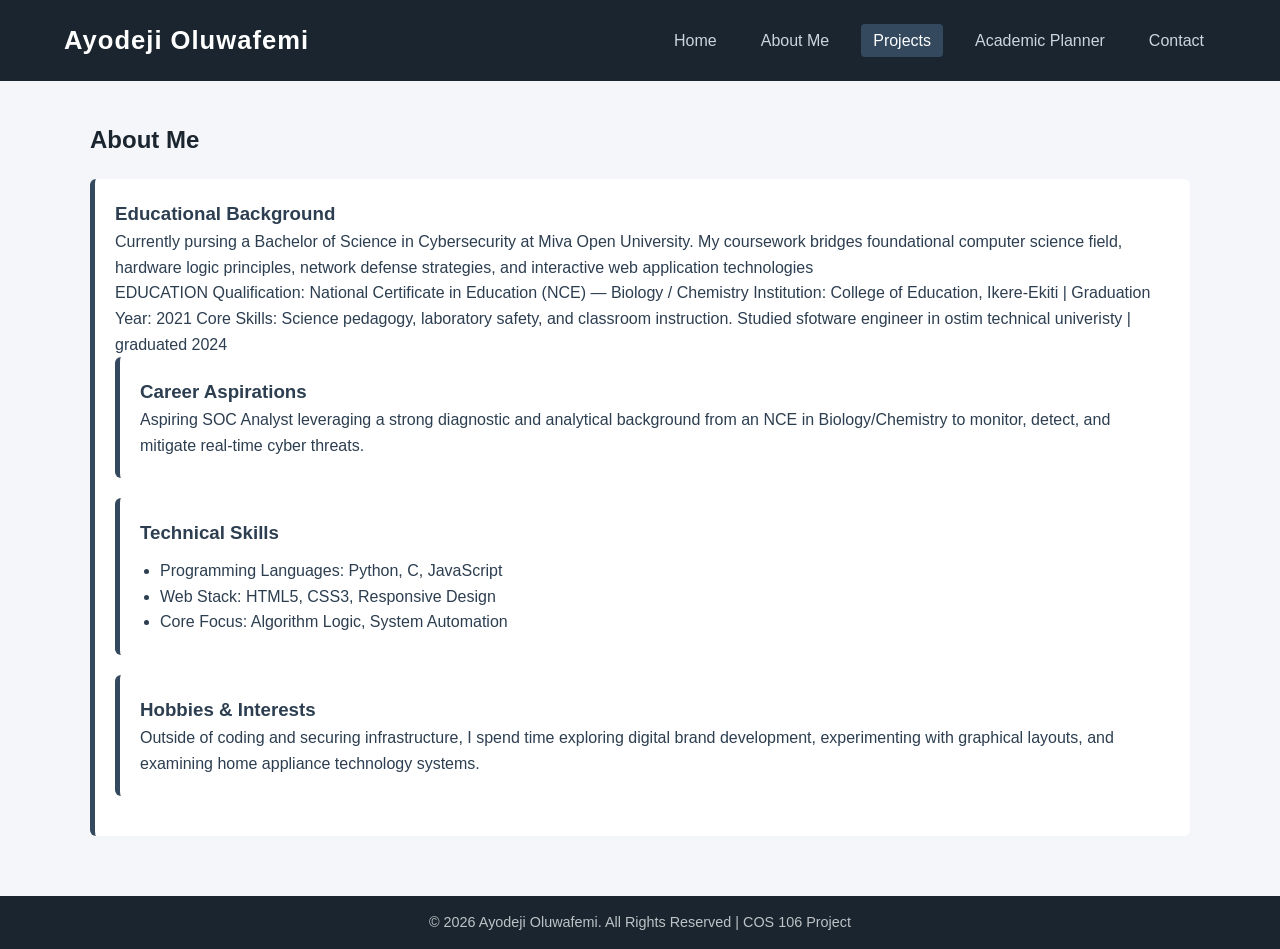
==== about.html @ 3a433d88 "Add files via upload" ====
<!DOCTYPE html>
<html lang="en">
<head>
    <meta charset="UTF-8">
    <meta name="viewport" content="width=device-width, initial-scale=1.0">
    <title>About Me | Student Portfolio</title>
    <link rel="stylesheet" href="css/style.css">
</head>
<body>


    <header>
        <h1>Ayodeji Oluwafemi</h1>
        <nav>
            <ul>
                <li><a href="index.html">Home</a></li>
                <li><a href="about.html">About Me</a></li>
                <li><a href="projects.html" class="active">Projects</a></li>
                <li><a href="planner.html">Academic Planner</a></li>
                <li><a href="contact.html">Contact</a></li>
            </ul>
        </nav>
    </header>

    
    <main class="container">
         <section class=" about-content">
            <h2>About Me</h2>

             <article>
                    <h3>Educational Background</h3>
                    <p>Currently pursing a Bachelor of Science in Cybersecurity at Miva Open University. My coursework bridges          
                         foundational computer science field, hardware logic principles, network defense strategies, and 
                         interactive web application technologies</p>

                     <p>   EDUCATION

                            Qualification: National Certificate in Education (NCE) — Biology / Chemistry
                            Institution: College of Education, Ikere-Ekiti | Graduation Year: 2021
                            Core Skills: Science pedagogy, laboratory safety, and classroom instruction.
                            Studied sfotware engineer in ostim technical univeristy | graduated 2024</p>

                    <article>
                <h3>Career Aspirations</h3>
                <p>Aspiring SOC Analyst leveraging a strong diagnostic and analytical background from an NCE in Biology/Chemistry to monitor, detect, and mitigate real-time cyber threats.</p>
             </article>

             <article>
                <h3>Technical Skills</h3>
                <ul class="skills-list">
                    <li>Programming Languages: Python, C, JavaScript</li>
                    <li>Web Stack: HTML5, CSS3, Responsive Design</li>
                    <li>Core Focus: Algorithm Logic, System Automation</li>
                </ul>
            </article>

            <article>
                <h3>Hobbies & Interests</h3>
                <p>Outside of coding and securing infrastructure, I spend time exploring digital brand development, experimenting with graphical layouts, and examining home appliance technology systems.</p>
            </article>
        </section>
    </main>

    <footer>
        <p>&copy; 2026 Ayodeji Oluwafemi. All Rights Reserved | COS 106 Project</p>
    </footer>
         </section>
    </main>
</body>
</html>
---- css/style.css ----
/* --- Global Styles & Resets --- */
* {
    margin: 0;
    padding: 0;
    box-sizing: border-box;
}

body {
    font-family: 'Segoe UI', Tahoma, Geneva, Verdana, sans-serif;
    line-height: 1.6;
    background-color: #f4f6f9;
    color: #2c3e50;
    display: flex;
    flex-direction: column;
    min-height: 100vh;
}

.container {
    width: 90%;
    max-width: 1100px;
    margin: 40px auto;
    flex: 1;
}

/* --- Navigation & Header --- */
header {
    background-color: #1a252f;
    color: #ffffff;
    padding: 20px 5%;
    display: flex;
    justify-content: space-between;
    align-items: center;
    flex-wrap: wrap;
}

header h1 {
    font-size: 1.6rem;
    letter-spacing: 1px;
}

nav ul {
    list-style: none;
    display: flex;
    gap: 20px;
}

nav ul li a {
    color: #cbd5e1;
    text-decoration: none;
    font-weight: 500;
    padding: 8px 12px;
    border-radius: 4px;
    transition: all 0.3s ease;
}

nav ul li a:hover, nav ul li a.active {
    color: #ffffff;
    background-color: #34495e;
}

/* --- Hero Section (Home) --- */
.hero-section {
    display: flex;
    align-items: center;
    gap: 40px;
    background: #ffffff;
    padding: 40px;
    border-radius: 8px;
    box-shadow: 0 4px 6px rgba(0,0,0,0.05);
}

.hero-text h2 {
    font-size: 2.2rem;
    color: #1a252f;
    margin-bottom: 15px;
}

.profile-img {
    width: 220px;
    height: 220px;
    border-radius: 50%;
    object-fit: cover;
    border: 5px solid #34495e;
}

/* --- About & Skills --- */
.about-content h2 {
    margin-bottom: 20px;
    color: #1a252f;
}

.about-content article {
    background: #ffffff;
    padding: 20px;
    margin-bottom: 20px;
    border-radius: 6px;
    border-left: 5px solid #34495e;
}

.skills-list {
    margin-left: 20px;
    margin-top: 10px;
}

/* --- Projects Grid Layout --- */
.projects-grid {
    display: grid;
    grid-template-columns: repeat(auto-fit, minmax(300px, 1fr));
    gap: 30px;
    margin-top: 20px;
}

.project-card {
    background: #ffffff;
    border-radius: 8px;
    overflow: hidden;
    box-shadow: 0 4px 6px rgba(0,0,0,0.05);
    display: flex;
    flex-direction: column;
    transition: transform 0.3s ease;
}

.project-card:hover {
    transform: translateY(-5px);
}

.project-img {
    width: 100%;
    height: 180px;
    object-fit: cover;
    background-color: #bdc3c7; /* Fallback color */
}

.project-card h3 {
    padding: 15px 15px 5px 15px;
    color: #1a252f;
}

.project-card p {
    padding: 0 15px 15px 15px;
    font-size: 0.95rem;
    flex: 1;
}

.project-link {
    display: block;
    text-align: center;
    background: #34495e;
    color: #fff;
    text-decoration: none;
    padding: 12px;
    font-weight: bold;
    transition: background 0.2s;
}

.project-link:hover {
    background: #1a252f;
}

/* --- Academic Planner Interface --- */
.planner-form {
    display: flex;
    gap: 15px;
    margin: 20px 0;
}

.planner-form input {
    flex: 1;
    padding: 12px;
    border: 1px solid #ccc;
    border-radius: 4px;
    font-size: 1rem;
}

.planner-form button, #submitBtn {
    background-color: #27ae60;
    color: white;
    border: none;
    padding: 12px 24px;
    border-radius: 4px;
    cursor: pointer;
    font-weight: bold;
    font-size: 1rem;
    transition: background 0.2s;
}

.planner-form button:hover {
    background-color: #219653;
}

#taskList {
    list-style: none;
    margin-top: 15px;
}

#taskList li {
    background: #ffffff;
    padding: 15px;
    margin-bottom: 10px;
    border-radius: 4px;
    display: flex;
    justify-content: space-between;
    align-items: center;
    box-shadow: 0 2px 4px rgba(0,0,0,0.02);
}

#taskList li.completed span {
    text-decoration: line-through;
    color: #7f8c8d;
}

.task-actions button {
    padding: 5px 10px;
    margin-left: 5px;
    border: none;
    border-radius: 3px;
    cursor: pointer;
    font-size: 0.85rem;
}

.complete-btn { background-color: #3498db; color: white; }
.delete-btn { background-color: #e74c3c; color: white; }

/* --- Contact Form Elements --- */
.contact-section {
    background: #ffffff;
    padding: 30px;
    border-radius: 8px;
    max-width: 600px;
    margin: 0 auto;
    box-shadow: 0 4px 6px rgba(0,0,0,0.05);
}

.form-group {
    margin-bottom: 20px;
}

.form-group label {
    display: block;
    margin-bottom: 6px;
    font-weight: 600;
}

.form-group input, .form-group textarea {
    width: 100%;
    padding: 10px;
    border: 1px solid #ccc;
    border-radius: 4px;
    font-family: inherit;
}

#submitBtn {
    width: 100%;
    background-color: #1a252f;
}

#submitBtn:hover {
    background-color: #2c3e50;
}

.error-box {
    background-color: #fde8e8;
    color: #e74c3c;
    padding: 12px;
    border-radius: 4px;
    margin-bottom: 20px;
    display: none;
    border-left: 4px solid #e74c3c;
    font-weight: 500;
}

/* --- Footer --- */
footer {
    background-color: #1a252f;
    color: #bdc3c7;
    text-align: center;
    padding: 15px;
    font-size: 0.9rem;
    margin-top: auto;
}

/* --- Media Queries (Mobile Friendly Breakpoint) --- */
@media (max-width: 768px) {
    header {
        flex-direction: column;
        text-align: center;
        gap: 15px;
    }
    
    nav ul {
        flex-direction: column;
        gap: 10px;
    }
    
    .hero-section {
        flex-direction: column-reverse;
        text-align: center;
    }
    
    .planner-form {
        flex-direction: column;
    }
}
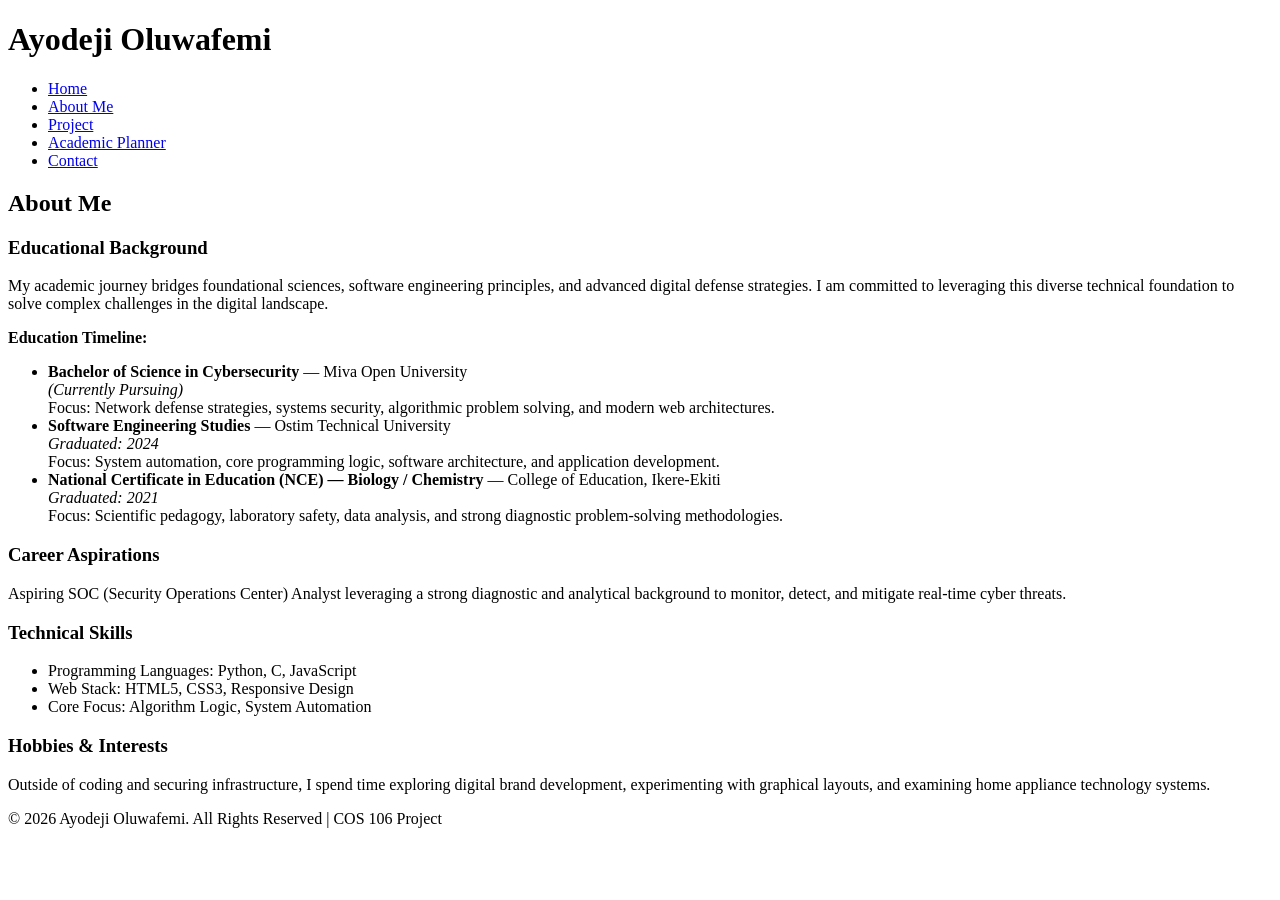
==== commit 3fcaf2ec: "Add files via upload" ====
--- a/about.html
+++ b/about.html
@@ -15,7 +15,7 @@
             <ul>
                 <li><a href="index.html">Home</a></li>
                 <li><a href="about.html">About Me</a></li>
-                <li><a href="projects.html" class="active">Projects</a></li>
+                <li><a href="Project.html" class="active">Project</a></li>
                 <li><a href="planner.html">Academic Planner</a></li>
                 <li><a href="contact.html">Contact</a></li>
             </ul>
@@ -26,23 +26,34 @@
     <main class="container">
          <section class=" about-content">
             <h2>About Me</h2>
-
-             <article>
-                    <h3>Educational Background</h3>
-                    <p>Currently pursing a Bachelor of Science in Cybersecurity at Miva Open University. My coursework bridges          
-                         foundational computer science field, hardware logic principles, network defense strategies, and 
-                         interactive web application technologies</p>
-
-                     <p>   EDUCATION
-
-                            Qualification: National Certificate in Education (NCE) — Biology / Chemistry
-                            Institution: College of Education, Ikere-Ekiti | Graduation Year: 2021
-                            Core Skills: Science pedagogy, laboratory safety, and classroom instruction.
-                            Studied sfotware engineer in ostim technical univeristy | graduated 2024</p>
-
+<article>
+    <h3>Educational Background</h3>
+    <p>
+        My academic journey bridges foundational sciences, software engineering principles, and advanced digital defense strategies. I am committed to leveraging this diverse technical foundation to solve complex challenges in the digital landscape.
+    </p>
+    
+    <p><strong>Education Timeline:</strong></p>
+    <ul>
+        <li>
+            <strong>Bachelor of Science in Cybersecurity</strong> — Miva Open University 
+            <br><em>(Currently Pursuing)</em>
+            <br>Focus: Network defense strategies, systems security, algorithmic problem solving, and modern web architectures.
+        </li>
+        <li>
+            <strong>Software Engineering Studies</strong> — Ostim Technical University
+            <br><em>Graduated: 2024</em>
+            <br>Focus: System automation, core programming logic, software architecture, and application development.
+        </li>
+        <li>
+            <strong>National Certificate in Education (NCE) — Biology / Chemistry</strong> — College of Education, Ikere-Ekiti
+            <br><em>Graduated: 2021</em>
+            <br>Focus: Scientific pedagogy, laboratory safety, data analysis, and strong diagnostic problem-solving methodologies.
+        </li>
+    </ul>
+</article>
                     <article>
                 <h3>Career Aspirations</h3>
-                <p>Aspiring SOC Analyst leveraging a strong diagnostic and analytical background from an NCE in Biology/Chemistry to monitor, detect, and mitigate real-time cyber threats.</p>
+                <p>Aspiring SOC (Security Operations Center) Analyst leveraging a strong diagnostic and analytical background to monitor, detect, and mitigate real-time cyber threats.</p>
              </article>
 
              <article>
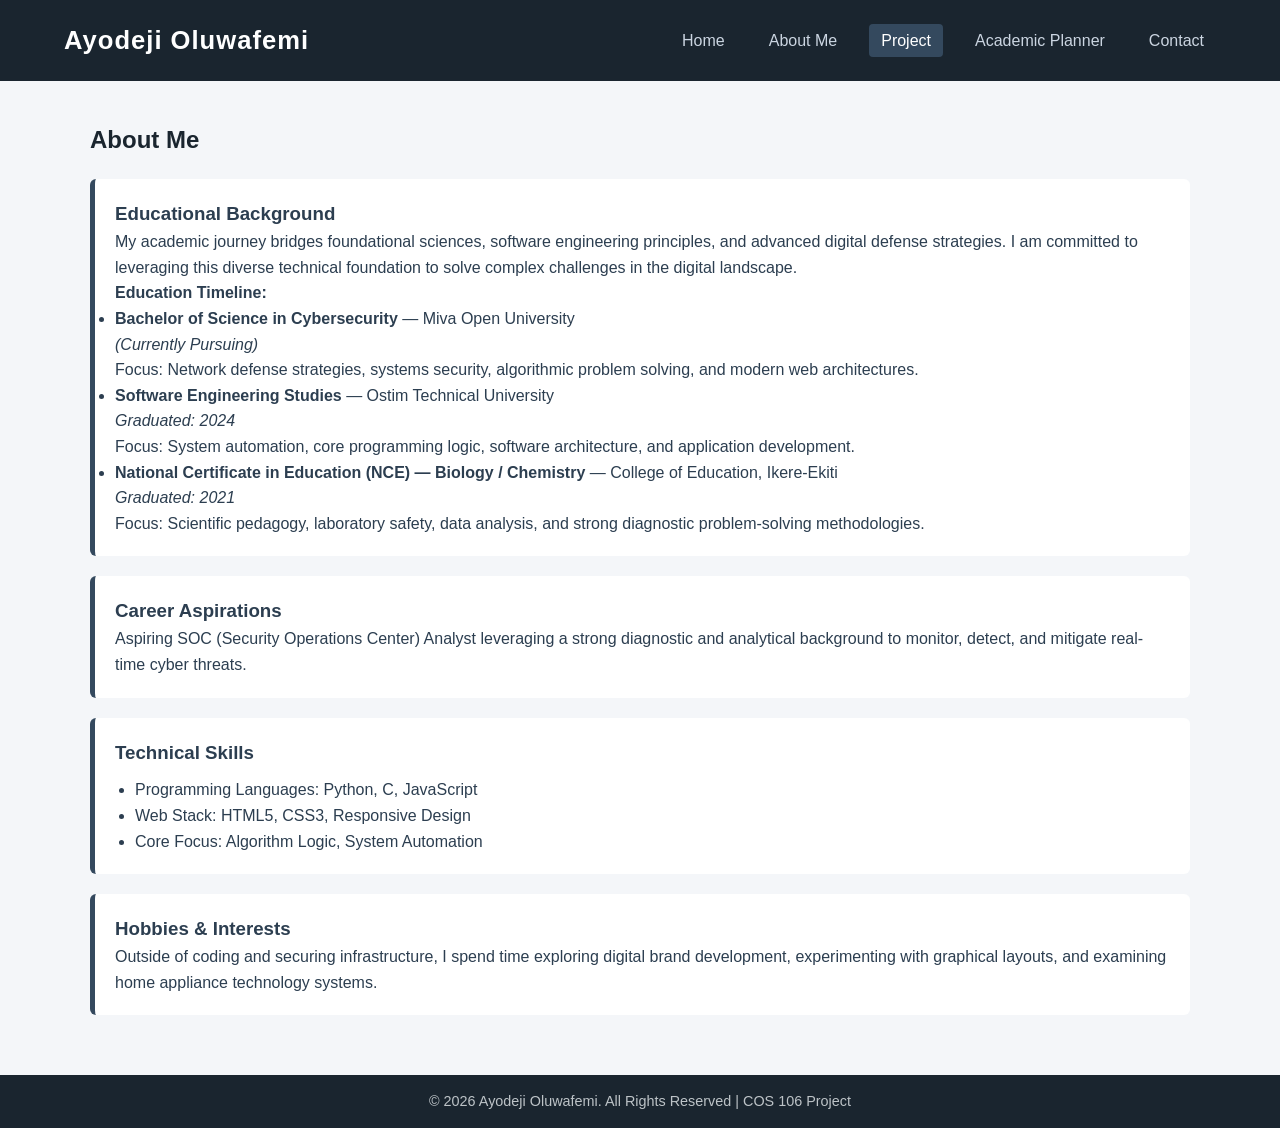
==== commit b224dc22: "Add files via upload" ====
--- a/about.html
+++ b/about.html
@@ -83,3 +83,6 @@
 
 
 
+
+
+
--- a/css/style.css
+++ b/css/style.css
@@ -0,0 +1,303 @@
+/* --- Global Styles & Resets --- */
+* {
+    margin: 0;
+    padding: 0;
+    box-sizing: border-box;
+}
+
+body {
+    font-family: 'Segoe UI', Tahoma, Geneva, Verdana, sans-serif;
+    line-height: 1.6;
+    background-color: #f4f6f9;
+    color: #2c3e50;
+    display: flex;
+    flex-direction: column;
+    min-height: 100vh;
+}
+
+.container {
+    width: 90%;
+    max-width: 1100px;
+    margin: 40px auto;
+    flex: 1;
+}
+
+/* --- Navigation & Header --- */
+header {
+    background-color: #1a252f;
+    color: #ffffff;
+    padding: 20px 5%;
+    display: flex;
+    justify-content: space-between;
+    align-items: center;
+    flex-wrap: wrap;
+}
+
+header h1 {
+    font-size: 1.6rem;
+    letter-spacing: 1px;
+}
+
+nav ul {
+    list-style: none;
+    display: flex;
+    gap: 20px;
+}
+
+nav ul li a {
+    color: #cbd5e1;
+    text-decoration: none;
+    font-weight: 500;
+    padding: 8px 12px;
+    border-radius: 4px;
+    transition: all 0.3s ease;
+}
+
+nav ul li a:hover, nav ul li a.active {
+    color: #ffffff;
+    background-color: #34495e;
+}
+
+/* --- Hero Section (Home) --- */
+.hero-section {
+    display: flex;
+    align-items: center;
+    gap: 40px;
+    background: #ffffff;
+    padding: 40px;
+    border-radius: 8px;
+    box-shadow: 0 4px 6px rgba(0,0,0,0.05);
+}
+
+.hero-text h2 {
+    font-size: 2.2rem;
+    color: #1a252f;
+    margin-bottom: 15px;
+}
+
+.profile-img {
+    width: 220px;
+    height: 220px;
+    border-radius: 50%;
+    object-fit: cover;
+    border: 5px solid #34495e;
+}
+
+/* --- About & Skills --- */
+.about-content h2 {
+    margin-bottom: 20px;
+    color: #1a252f;
+}
+
+.about-content article {
+    background: #ffffff;
+    padding: 20px;
+    margin-bottom: 20px;
+    border-radius: 6px;
+    border-left: 5px solid #34495e;
+}
+
+.skills-list {
+    margin-left: 20px;
+    margin-top: 10px;
+}
+
+/* --- Projects Grid Layout --- */
+.Project-grid {
+    display: grid;
+    grid-template-columns: repeat(auto-fit, minmax(300px, 1fr));
+    gap: 30px;
+    margin-top: 20px;
+}
+
+.Project-card {
+    background: #ffffff;
+    border-radius: 8px;
+    overflow: hidden;
+    box-shadow: 0 4px 6px rgba(0,0,0,0.05);
+    display: flex;
+    flex-direction: column;
+    transition: transform 0.3s ease;
+}
+
+.Project-card:hover {
+    transform: translateY(-5px);
+}
+
+.Project-img {
+    width: 100%;
+    height: 180px;
+    object-fit: cover;
+    background-color: #bdc3c7; /* Fallback color */
+}
+
+.Project-card h3 {
+    padding: 15px 15px 5px 15px;
+    color: #1a252f;
+}
+
+.Project-card p {
+    padding: 0 15px 15px 15px;
+    font-size: 0.95rem;
+    flex: 1;
+}
+
+.Project-link {
+    display: block;
+    text-align: center;
+    background: #34495e;
+    color: #fff;
+    text-decoration: none;
+    padding: 12px;
+    font-weight: bold;
+    transition: background 0.2s;
+}
+
+.Project-link:hover {
+    background: #1a252f;
+}
+
+/* --- Academic Planner Interface --- */
+.Planner-form {
+    display: flex;
+    gap: 15px;
+    margin: 20px 0;
+}
+
+.Planner-form input {
+    flex: 1;
+    padding: 12px;
+    border: 1px solid #ccc;
+    border-radius: 4px;
+    font-size: 1rem;
+}
+
+.Planner-form button, #submitBtn {
+    background-color: #27ae60;
+    color: white;
+    border: none;
+    padding: 12px 24px;
+    border-radius: 4px;
+    cursor: pointer;
+    font-weight: bold;
+    font-size: 1rem;
+    transition: background 0.2s;
+}
+
+.Planner-form button:hover {
+    background-color: #219653;
+}
+
+#taskList {
+    list-style: none;
+    margin-top: 15px;
+}
+
+#taskList li {
+    background: #ffffff;
+    padding: 15px;
+    margin-bottom: 10px;
+    border-radius: 4px;
+    display: flex;
+    justify-content: space-between;
+    align-items: center;
+    box-shadow: 0 2px 4px rgba(0,0,0,0.02);
+}
+
+#taskList li.completed span {
+    text-decoration: line-through;
+    color: #7f8c8d;
+}
+
+.task-actions button {
+    padding: 5px 10px;
+    margin-left: 5px;
+    border: none;
+    border-radius: 3px;
+    cursor: pointer;
+    font-size: 0.85rem;
+}
+
+.complete-btn { background-color: #3498db; color: white; }
+.delete-btn { background-color: #e74c3c; color: white; }
+
+/* --- Contact Form Elements --- */
+.Contact-section {
+    background: #ffffff;
+    padding: 30px;
+    border-radius: 8px;
+    max-width: 600px;
+    margin: 0 auto;
+    box-shadow: 0 4px 6px rgba(0,0,0,0.05);
+}
+
+.form-group {
+    margin-bottom: 20px;
+}
+
+.form-group label {
+    display: block;
+    margin-bottom: 6px;
+    font-weight: 600;
+}
+
+.form-group input, .form-group textarea {
+    width: 100%;
+    padding: 10px;
+    border: 1px solid #ccc;
+    border-radius: 4px;
+    font-family: inherit;
+}
+
+#submitBtn {
+    width: 100%;
+    background-color: #1a252f;
+}
+
+#submitBtn:hover {
+    background-color: #2c3e50;
+}
+
+.error-box {
+    background-color: #fde8e8;
+    color: #e74c3c;
+    padding: 12px;
+    border-radius: 4px;
+    margin-bottom: 20px;
+    display: none;
+    border-left: 4px solid #e74c3c;
+    font-weight: 500;
+}
+
+/* --- Footer --- */
+footer {
+    background-color: #1a252f;
+    color: #bdc3c7;
+    text-align: center;
+    padding: 15px;
+    font-size: 0.9rem;
+    margin-top: auto;
+}
+
+/* --- Media Queries (Mobile Friendly Breakpoint) --- */
+@media (max-width: 768px) {
+    header {
+        flex-direction: column;
+        text-align: center;
+        gap: 15px;
+    }
+    
+    nav ul {
+        flex-direction: column;
+        gap: 10px;
+    }
+    
+    .hero-section {
+        flex-direction: column-reverse;
+        text-align: center;
+    }
+    
+    .Planner-form {
+        flex-direction: column;
+    }
+}
